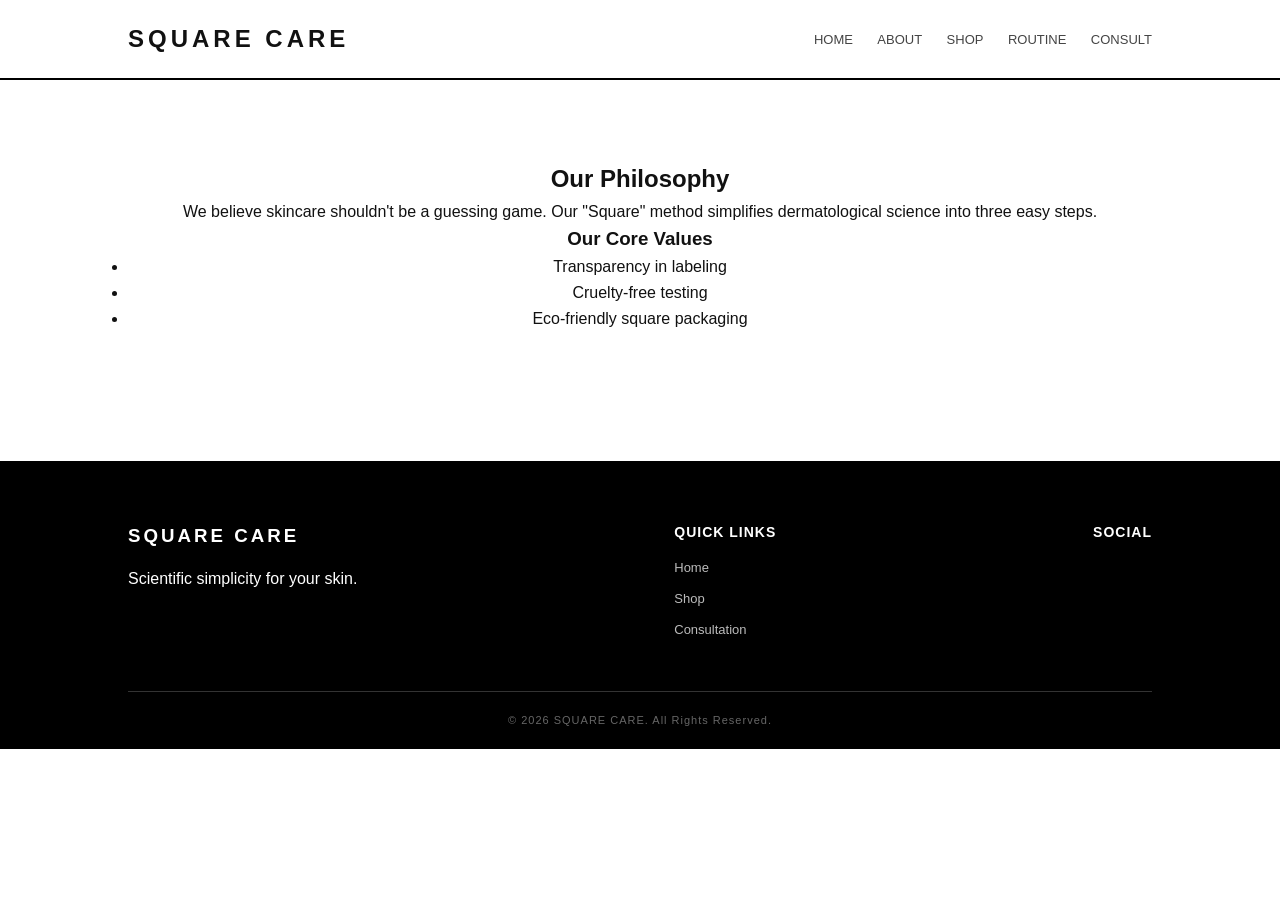
==== about.html @ 2415ed61 "Add files via upload" ====
<!DOCTYPE html>
<html>
<head>
    <title>About - Square Care
        <meta name="viewport" content="width=device-width, initial-scale=1.0">
    </title>
    <link rel="stylesheet" href="style.css">
</head>
<body>
    <header>
        <h2>SQUARE CARE</h2>
        <nav>
            <a href="index.html">Home</a>
            <a href="about.html">About</a>
            <a href="products.html">Shop</a>
            <a href="services.html">Routine</a>
            <a href="contact.html">Consult</a>
        </nav>
    </header>

    <section class="page">
        <h1>Our Philosophy</h1>
        <p>We believe skincare shouldn't be a guessing game. Our "Square" method simplifies dermatological science into three easy steps.</p>
        <h3>Our Core Values</h3>
        <ul>
            <li>Transparency in labeling</li>
            <li>Cruelty-free testing</li>
            <li>Eco-friendly square packaging</li>
        </ul>
    </section>

    <script src="script.js"></script>
</body>
<footer>
    <div class="footer-container">
        <div class="footer-col">
            <h3>SQUARE CARE</h3>
            <p>Scientific simplicity for your skin.</p>
        </div>
        <div class="footer-col">
            <h4>Quick Links</h4>
            <a href="index.html">Home</a>
            <a href="products.html">Shop</a>
            <a href="contact.html">Consultation</a>
        </div>
        <div class="footer-col">
            <h4>Social</h4>
            <div class="social-links">
                <a href="#"><i class="fab fa-instagram"></i></a>
                <a href="#"><i class="fab fa-linkedin"></i></a>
            </div>
        </div>
    </div>
    <div class="footer-bottom">
        <p>&copy; 2026 SQUARE CARE. All Rights Reserved.</p>
    </div>
</footer>
</html>
---- style.css ----
/* 1. BRAND GLOBAL RESET */
* {
    margin: 0;
    padding: 0;
    box-sizing: border-box;
    font-family: 'Poppins', sans-serif; /* Matches LevelUp font [cite: 1] */
    border-radius: 0 !important; /* The 'Square' in Square Care: No rounded corners */
}

body {
    background-color: #ffffff;
    color: #111;
    line-height: 1.6;
}

/* 2. HEADER & NAVIGATION */
header {
    display: flex;
    justify-content: space-between;
    align-items: center;
    padding: 20px 10%;
    background: #fff;
    border-bottom: 2px solid #000; /* Bold clinical line */
    position: sticky; /* Stays at top  */
    top: 0;
    z-index: 1000;
}

header h2 {
    letter-spacing: 4px;
    font-weight: 600;
}

nav a {
    margin-left: 20px;
    text-decoration: none;
    color: #444;
    font-size: 13px;
    font-weight: 500;
    text-transform: uppercase;
    transition: 0.3s;
}

nav a:hover {
    color: #000;
    text-decoration: underline;
}

/* 3. HERO SECTION (Home Page) */
.hero {
    height: 70vh;
    display: flex;
    flex-direction: column;
    justify-content: center;
    align-items: center;
    text-align: center;
    background: #f9f9f9; /* Soft clinical grey */
    border-bottom: 1px solid #eee;
}

.hero h1 {
    font-size: 50px;
    letter-spacing: 8px;
    margin-bottom: 15px;
}

/* 4. CONTENT PAGES & CARDS */
.page {
    padding: 80px 10%;
    text-align: center;
}

.card-container {
    display: flex;
    flex-wrap: wrap; /* Ensures responsiveness  */
    justify-content: center;
    gap: 40px;
    margin-top: 40px;
}

.card {
    width: 300px;
    border: 1px solid #000; /* Square border */
    padding: 20px;
    transition: 0.4s ease;
}

.card:hover {
    background: #f0f0f0;
    transform: translateY(-5px); /* Interaction feedback  */
}

.card img {
    width: 100%;
    height: 250px;
    object-fit: cover; /* Prevents stretching  */
    margin-bottom: 15px;
    filter: grayscale(100%); /* Premium black & white look */
}

.card:hover img {
    filter: grayscale(0%); /* Color pops on hover */
}

/* 5. BUTTONS */
.btn, button {
    background: #000;
    color: #fff;
    padding: 12px 30px;
    border: none;
    cursor: pointer;
    text-transform: uppercase;
    font-size: 12px;
    letter-spacing: 2px;
    transition: 0.3s;
}

button:hover {
    background: #444;
}

/* 6. SERVICE DETAILS (Routine Page) */
.details {
    display: none; /* Hidden by default  */
    margin-top: 15px;
    padding: 15px;
    background: #fafafa;
    border-top: 1px solid #000;
    text-align: left;
}

/* 7. CART PANEL (Shop Page) */
.cart-panel {
    position: fixed;
    right: -400px; /* Hidden off-screen  */
    top: 0;
    width: 350px;
    height: 100%;
    background: white;
    border-left: 2px solid #000;
    padding: 30px;
    transition: 0.4s;
    z-index: 2000;
}

.cart-panel.active {
    right: 0; /* Slides in */
}

/* 8. FORMS (Contact Page) */
form {
    display: flex;
    flex-direction: column;
    max-width: 400px;
    margin: auto;
    gap: 15px;
}

input, textarea {
    padding: 12px;
    border: 1px solid #000;
    font-size: 14px;
}

/* FOOTER STYLING */
footer {
    background-color: #000; /* Solid black for a premium feel */
    color: #fff;
    padding: 60px 10% 20px 10%;
    margin-top: 50px;
}

.footer-container {
    display: flex;
    justify-content: space-between;
    flex-wrap: wrap;
    gap: 30px;
    border-bottom: 1px solid #333;
    padding-bottom: 40px;
}

.footer-col h3 {
    letter-spacing: 3px;
    margin-bottom: 15px;
}

.footer-col h4 {
    text-transform: uppercase;
    font-size: 14px;
    margin-bottom: 15px;
    letter-spacing: 1px;
}

.footer-col a {
    display: block;
    color: #bbb;
    text-decoration: none;
    font-size: 13px;
    margin-bottom: 10px;
    transition: 0.3s;
}

.footer-col a:hover {
    color: #fff;
}

.social-links i {
    font-size: 20px;
    margin-right: 15px;
}

.footer-bottom {
    text-align: center;
    padding-top: 20px;
    font-size: 11px;
    color: #666;
    letter-spacing: 1px;
}
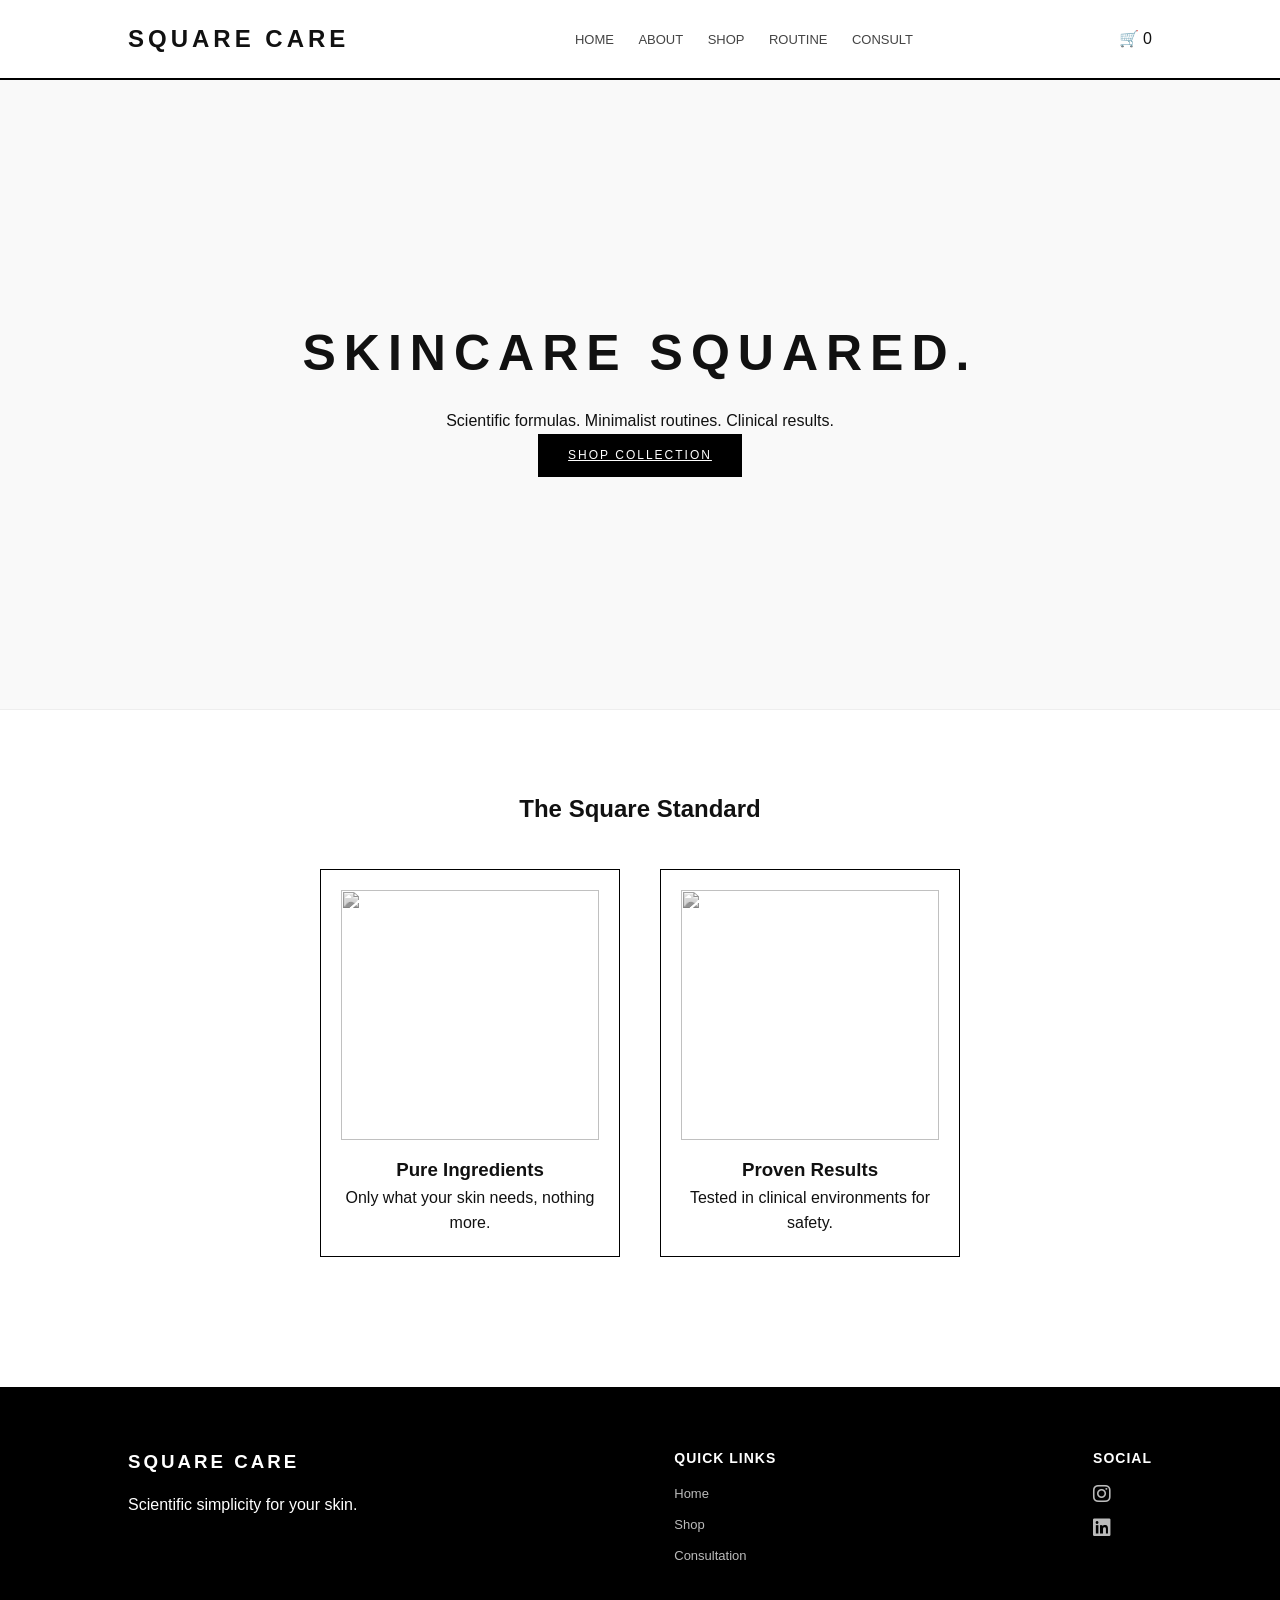
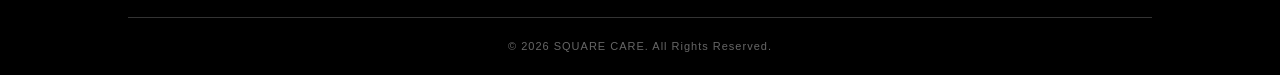
==== commit 0cc20f67: "about.html" ====
--- a/about.html
+++ b/about.html
@@ -1,12 +1,13 @@
 <!DOCTYPE html>
 <html>
 <head>
-    <title>About - Square Care
+    <title>Square Care | Home
         <meta name="viewport" content="width=device-width, initial-scale=1.0">
     </title>
     <link rel="stylesheet" href="style.css">
+    <link rel="stylesheet" href="https://cdnjs.cloudflare.com/ajax/libs/font-awesome/6.5.0/css/all.min.css">
 </head>
-<body>
+<body onload="welcomeMessage()">
     <header>
         <h2>SQUARE CARE</h2>
         <nav>
@@ -16,20 +17,32 @@
             <a href="services.html">Routine</a>
             <a href="contact.html">Consult</a>
         </nav>
+        <div class="cart" onclick="toggleCart()">
+            🛒 <span id="cartCount">0</span>
+        </div>
     </header>
 
-    <section class="page">
-        <h1>Our Philosophy</h1>
-        <p>We believe skincare shouldn't be a guessing game. Our "Square" method simplifies dermatological science into three easy steps.</p>
-        <h3>Our Core Values</h3>
-        <ul>
-            <li>Transparency in labeling</li>
-            <li>Cruelty-free testing</li>
-            <li>Eco-friendly square packaging</li>
-        </ul>
+    <section class="hero">
+        <h1>SKINCARE SQUARED.</h1>
+        <p>Scientific formulas. Minimalist routines. Clinical results.</p>
+        <a class="btn" href="products.html">SHOP COLLECTION</a>
     </section>
 
-    <script src="script.js"></script>
+    <section class="page">
+        <h1>The Square Standard</h1>
+        <div class="card-container">
+            <div class="card">
+                <img src="https://images.unsplash.com/photo-1556228578-0d85b1a4d571">
+                <h3>Pure Ingredients</h3>
+                <p>Only what your skin needs, nothing more.</p>
+            </div>
+            <div class="card">
+                <img src="https://images.unsplash.com/photo-1620916566398-39f1143ab7be">
+                <h3>Proven Results</h3>
+                <p>Tested in clinical environments for safety.</p>
+            </div>
+        </div>
+    </section>
 </body>
 <footer>
     <div class="footer-container">
@@ -55,4 +68,4 @@
         <p>&copy; 2026 SQUARE CARE. All Rights Reserved.</p>
     </div>
 </footer>
-</html>+</html>
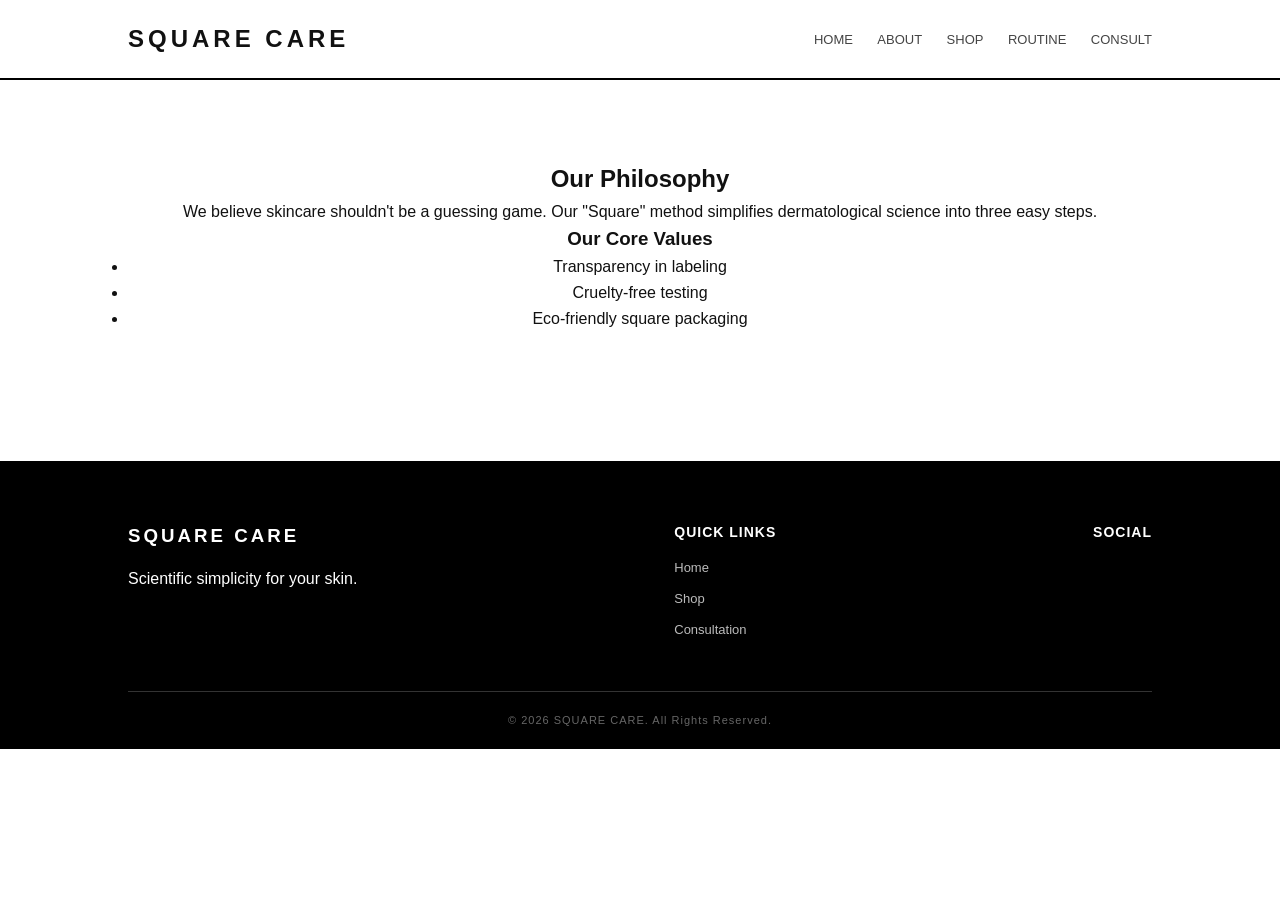
==== commit 4b0b826c: "about.html" ====
--- a/about.html
+++ b/about.html
@@ -1,13 +1,12 @@
 <!DOCTYPE html>
 <html>
 <head>
-    <title>Square Care | Home
+    <title>About - Square Care
         <meta name="viewport" content="width=device-width, initial-scale=1.0">
     </title>
     <link rel="stylesheet" href="style.css">
-    <link rel="stylesheet" href="https://cdnjs.cloudflare.com/ajax/libs/font-awesome/6.5.0/css/all.min.css">
 </head>
-<body onload="welcomeMessage()">
+<body>
     <header>
         <h2>SQUARE CARE</h2>
         <nav>
@@ -17,32 +16,20 @@
             <a href="services.html">Routine</a>
             <a href="contact.html">Consult</a>
         </nav>
-        <div class="cart" onclick="toggleCart()">
-            🛒 <span id="cartCount">0</span>
-        </div>
     </header>
 
-    <section class="hero">
-        <h1>SKINCARE SQUARED.</h1>
-        <p>Scientific formulas. Minimalist routines. Clinical results.</p>
-        <a class="btn" href="products.html">SHOP COLLECTION</a>
+    <section class="page">
+        <h1>Our Philosophy</h1>
+        <p>We believe skincare shouldn't be a guessing game. Our "Square" method simplifies dermatological science into three easy steps.</p>
+        <h3>Our Core Values</h3>
+        <ul>
+            <li>Transparency in labeling</li>
+            <li>Cruelty-free testing</li>
+            <li>Eco-friendly square packaging</li>
+        </ul>
     </section>
 
-    <section class="page">
-        <h1>The Square Standard</h1>
-        <div class="card-container">
-            <div class="card">
-                <img src="https://images.unsplash.com/photo-1556228578-0d85b1a4d571">
-                <h3>Pure Ingredients</h3>
-                <p>Only what your skin needs, nothing more.</p>
-            </div>
-            <div class="card">
-                <img src="https://images.unsplash.com/photo-1620916566398-39f1143ab7be">
-                <h3>Proven Results</h3>
-                <p>Tested in clinical environments for safety.</p>
-            </div>
-        </div>
-    </section>
+    <script src="script.js"></script>
 </body>
 <footer>
     <div class="footer-container">
@@ -69,3 +56,4 @@
     </div>
 </footer>
 </html>
+
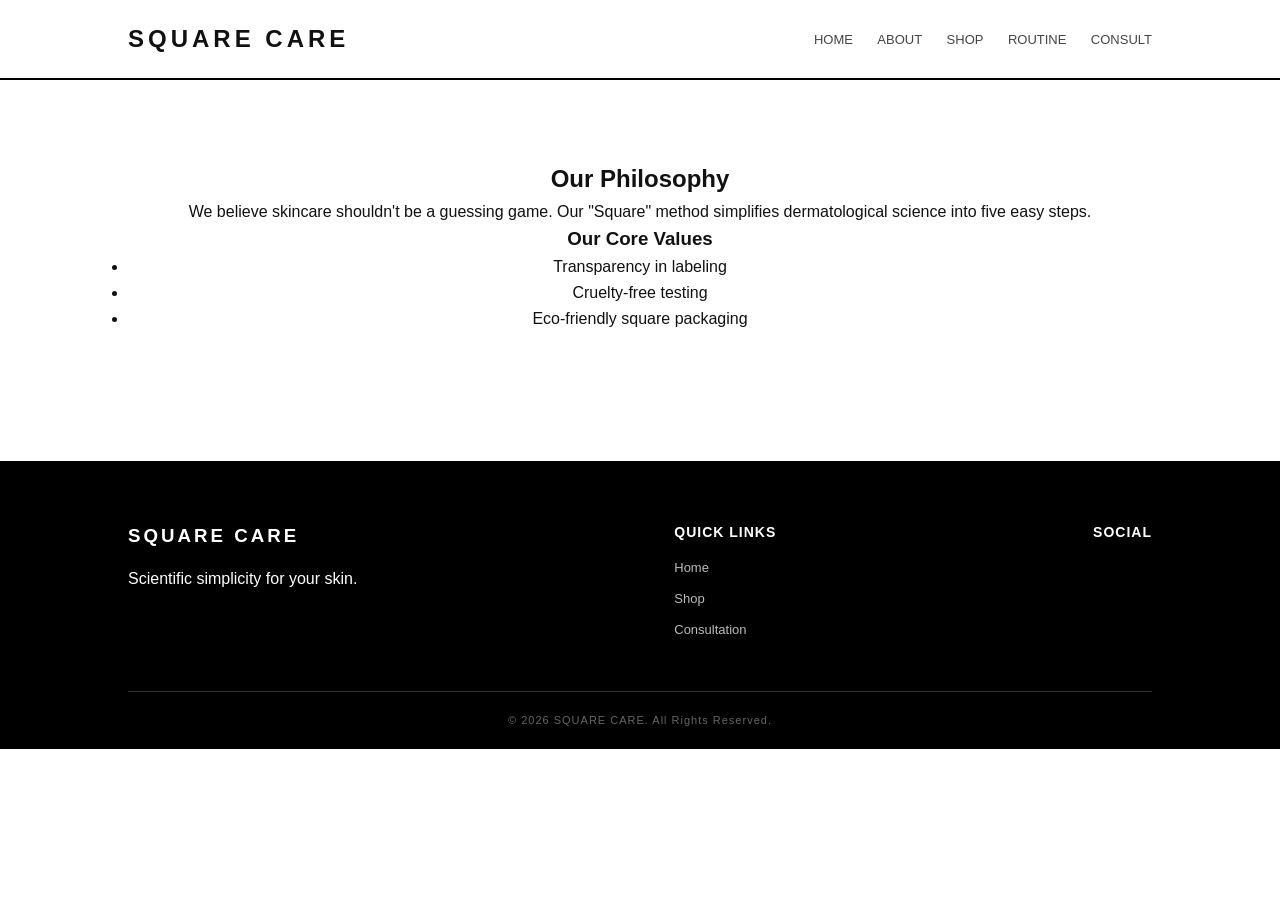
==== commit c8e81f77: "about.html" ====
--- a/about.html
+++ b/about.html
@@ -20,7 +20,7 @@
 
     <section class="page">
         <h1>Our Philosophy</h1>
-        <p>We believe skincare shouldn't be a guessing game. Our "Square" method simplifies dermatological science into three easy steps.</p>
+        <p>We believe skincare shouldn't be a guessing game. Our "Square" method simplifies dermatological science into five easy steps.</p>
         <h3>Our Core Values</h3>
         <ul>
             <li>Transparency in labeling</li>
@@ -57,3 +57,4 @@
 </footer>
 </html>
 
+
--- a/style.css
+++ b/style.css
@@ -215,4 +215,31 @@
     font-size: 11px;
     color: #666;
     letter-spacing: 1px;
-}+}
+
+/* Update the container to allow wrapping into rows */
+.card-container {
+    display: flex;
+    flex-wrap: wrap; /* This makes products jump to a new line */
+    justify-content: center;
+    gap: 30px;
+    margin-top: 40px;
+    max-width: 1200px; /* Keeps the shop from getting too wide on huge monitors */
+    margin-left: auto;
+    margin-right: auto;
+}
+
+.price {
+    font-weight: 600;
+    margin: 10px 0;
+    font-size: 1.1rem;
+}
+
+/* Ensure images have a consistent 'Square' size */
+.card img {
+    width: 100%;
+    aspect-ratio: 1 / 1; /* Forces the image into a perfect square */
+    object-fit: cover;
+    margin-bottom: 15px;
+    border-bottom: 1px solid #eee;
+}
